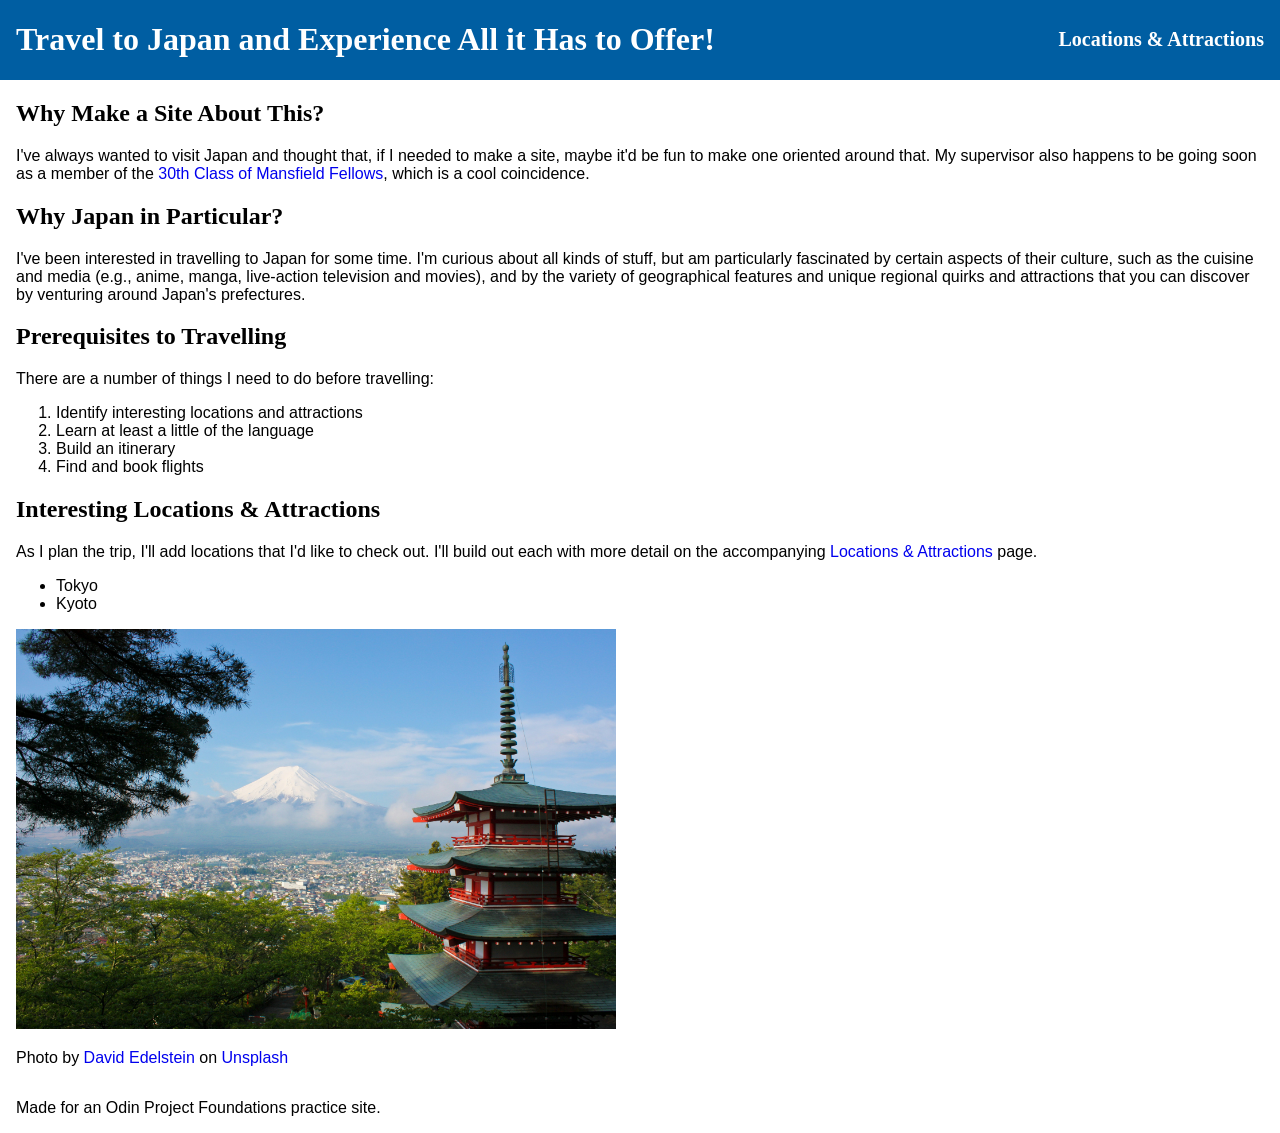
==== index.html @ c054cbf6 "add styling to body, header, and links Changes: - change body to a column-order flexbox - change hea" ====
<!DOCTYPE html>
<html lang="en">

  <head>
    <meta charset="UTF-8">
    <meta name="viewport" content="width=device-width, initial-scale=1.0">
    <link rel="stylesheet" href="css/style.css">
    <title>Japan Trip</title>
  </head>
  
  <body>
  
    <header>
      <h1>Travel to Japan and Experience All it Has to Offer!</h1>
      <a href="pages/attractions.html">Locations & Attractions</a>
    </header>
    
    <main>
      <h2>Why Make a Site About This?</h2>
      <p>I've always wanted to visit Japan and thought that, if I needed to
         make a site, maybe it'd be fun to make one oriented around that. My 
         supervisor also happens to be going soon as a member of the 
         <a href="https://mansfieldfellows.org/thirtieth-group-of-mansfield-fellows-announced/" target="_blank" rel="noreferrer">30th Class of Mansfield Fellows</a>, 
         which is a cool coincidence. 
      </p>
      
      <h2>Why Japan in Particular?</h2>
      <p>I've been interested in travelling to Japan for some time. I'm 
         curious about all kinds of stuff, but am particularly fascinated by 
         certain aspects of their culture, such as the cuisine and media (e.g., 
         anime, manga, live-action television and movies), and by the variety 
         of geographical features and unique regional quirks and attractions 
         that you can discover by venturing around Japan's prefectures.
      </p>
      
      <h2>Prerequisites to Travelling</h2>
      <p>There are a number of things I need to do before travelling:</p>
      <ol>
        <li>Identify interesting locations and attractions</li>
        <li>Learn at least a little of the language</li>
        <li>Build an itinerary</li>
        <li>Find and book flights</li>
      </ol>
      
      <h2>Interesting Locations & Attractions</h2>
      <p>As I plan the trip, I'll add locations that I'd like to check out. 
         I'll build out each with more detail on the accompanying 
         <a href="pages/attractions.html">Locations & Attractions</a> page.</p>
      <ul>
        <li>Tokyo</li>
        <li>Kyoto</li>
      </ul>
      
      <img src="img/mt_fuji.jpg" alt="The city of Fujiyoshida, Japan with Mt. Fuji in the distance" height="400" width="600"/>
      <p>Photo by <a href="https://unsplash.com/@jlhopes?utm_source=unsplash&utm_medium=referral&utm_content=creditCopyText">David Edelstein</a> on <a href="https://unsplash.com/photos/mount-fuji-japan-N4DbvTUDikw?utm_source=unsplash&utm_medium=referral&utm_content=creditCopyText">Unsplash</a></p>
    </main>
    
    <footer>
      <p>Made for an Odin Project Foundations practice site.</p>
    </footer>
    
  </body>
  
</html>
---- css/style.css ----
/* Variable Declaration */

:root {
  --light-accent: #a9aeb1;
  --gray-accent: #71767a;
  --dark-accent: #1b1b1b;
  --primary-accent: #005ea2;
  --secondary-accent: #d83933;
}

/* Base Styling */

body {
  margin: 0;
  font-size: 16px;
  font-family: Roboto, sans-serif;
  display: flex;
  flex-direction: column;
}

h1, h2, h3, h4, h5, h6 {
  font-family: Garamond, serif;
}

a {
  text-decoration: none;
  transition: all 0.3s ease;
}

a:hover {
  color: var(--primary-accent);
  border-bottom: solid 1px var(--primary-accent);
}

header, main, footer {
  padding: 0 1rem;
}

/* Header Styling */

header {
  background-color: var(--primary-accent);
  color: white;
  display: flex;
  align-items: center;
  justify-content: space-between;
}

header a {
  font: bold 20px Garamond, serif;
  color: white;
}

header a:hover {
  color: var(--light-accent);
  border-bottom-color: var(--light-accent);
}

/* Footer Styling */
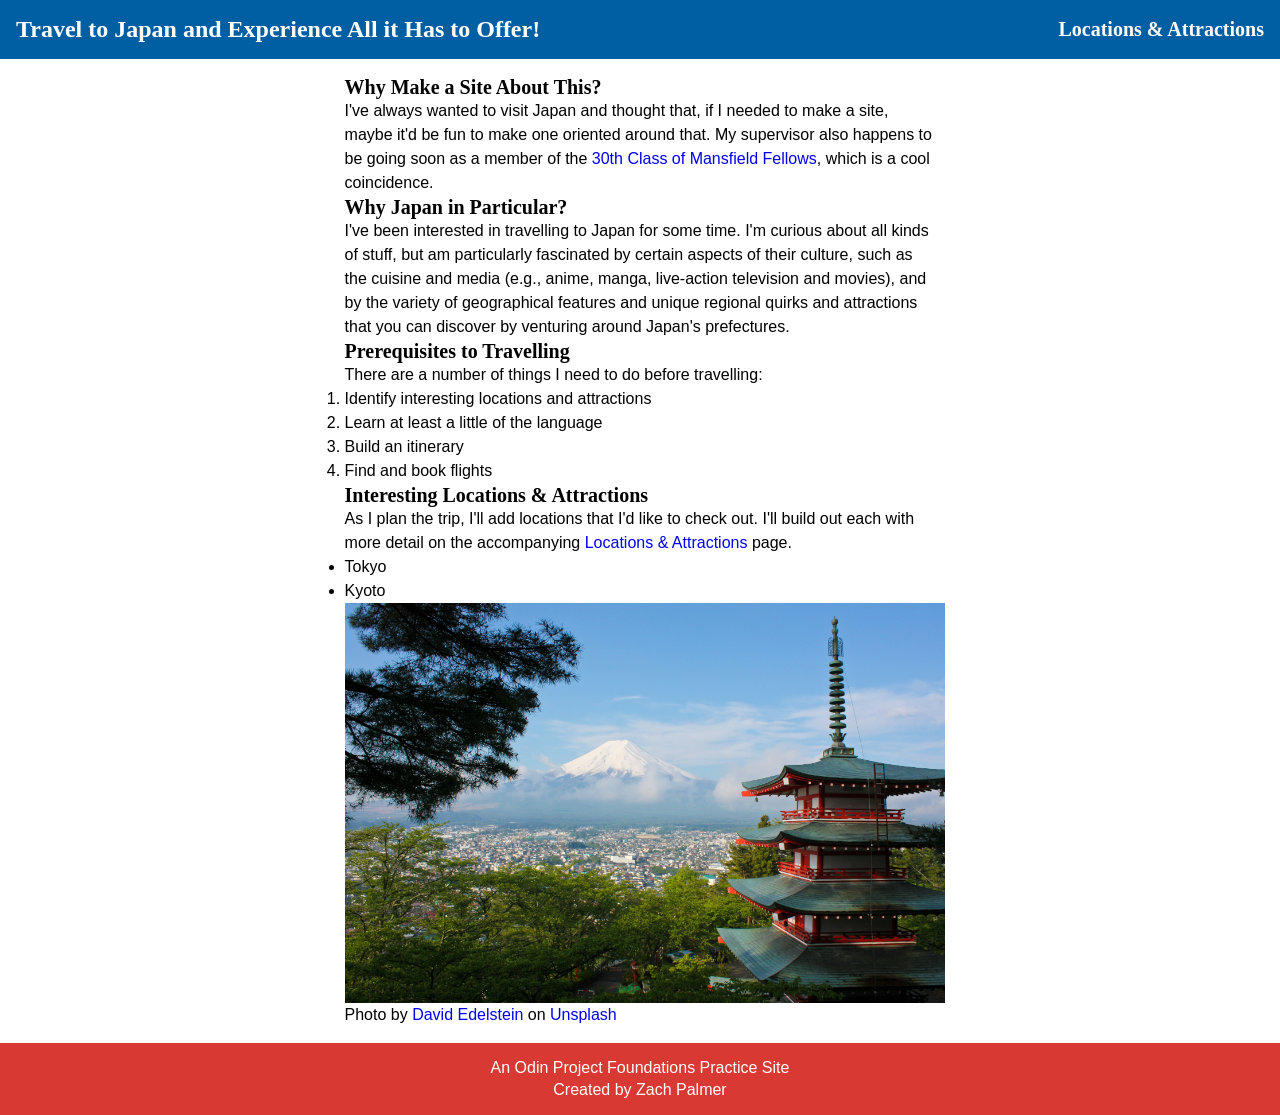
==== commit 5cd98cd3: "refactor: update footer styling/content and begin updating main section Changes: - change footer bac" ====
--- a/index.html
+++ b/index.html
@@ -57,7 +57,8 @@
     </main>
     
     <footer>
-      <p>Made for an Odin Project Foundations practice site.</p>
+      <div>An Odin Project Foundations Practice Site</div>
+      <div>Created by <a href="https://github.com/zopalmer14" target="_blank" rel="noreferrer">Zach Palmer</a></div>
     </footer>
     
   </body>
--- a/css/style.css
+++ b/css/style.css
@@ -1,3 +1,35 @@
+
+/* CSS Style Reset */
+
+/* http://meyerweb.com/eric/tools/css/reset/ 
+   v2.0 | 20110126
+   License: none (public domain)
+*/
+
+html, body, div, span, applet, object, iframe,
+h1, h2, h3, h4, h5, h6, p, blockquote, pre,
+a, abbr, acronym, address, big, cite, code,
+del, dfn, em, img, ins, kbd, q, s, samp,
+small, strike, strong, sub, sup, tt, var,
+b, u, i, center,
+dl, dt, dd, ol, ul, li,
+fieldset, form, label, legend,
+table, caption, tbody, tfoot, thead, tr, th, td,
+article, aside, canvas, details, embed, 
+figure, figcaption, footer, header, hgroup, 
+menu, nav, output, ruby, section, summary,
+time, mark, audio, video {
+  margin: 0;
+  padding: 0;
+  border: 0;
+  font-size: 100%;
+  font: inherit;
+  vertical-align: baseline;
+}
+
+*, *::before, *::after {
+  box-sizing: border-box;
+}
 
 /* Variable Declaration */
 
@@ -17,10 +49,20 @@
   font-family: Roboto, sans-serif;
   display: flex;
   flex-direction: column;
+  align-items: center;
 }
 
 h1, h2, h3, h4, h5, h6 {
+  font-weight: bold; 
   font-family: Garamond, serif;
+}
+
+h1 {
+  font-size: 24px;
+}
+
+h2 {
+  font-size: 20px;
 }
 
 a {
@@ -34,28 +76,52 @@
 }
 
 header, main, footer {
-  padding: 0 1rem;
+  padding: 1rem;
+  display: flex;
+}
+
+main, footer {
+  flex-direction: column;
+}
+
+header, footer {
+  width: 100%;
+  color: white;
+  align-items: center;
+}
+
+header a, footer a {
+  color: white;
+}
+
+header a:hover, footer a:hover {
+  color: var(--light-accent);
+  border-bottom-color: var(--light-accent);
 }
 
 /* Header Styling */
 
 header {
   background-color: var(--primary-accent);
-  color: white;
-  display: flex;
-  align-items: center;
   justify-content: space-between;
 }
 
 header a {
   font: bold 20px Garamond, serif;
-  color: white;
 }
 
-header a:hover {
-  color: var(--light-accent);
-  border-bottom-color: var(--light-accent);
+/* Main Styling */
+
+main {
+  max-width: 70ch;
+  line-height: 1.5rem;
 }
 
 /* Footer Styling */
 
+footer {
+  background-color: var(--secondary-accent);
+  justify-content: center;
+  gap: 0.25rem;
+}
+
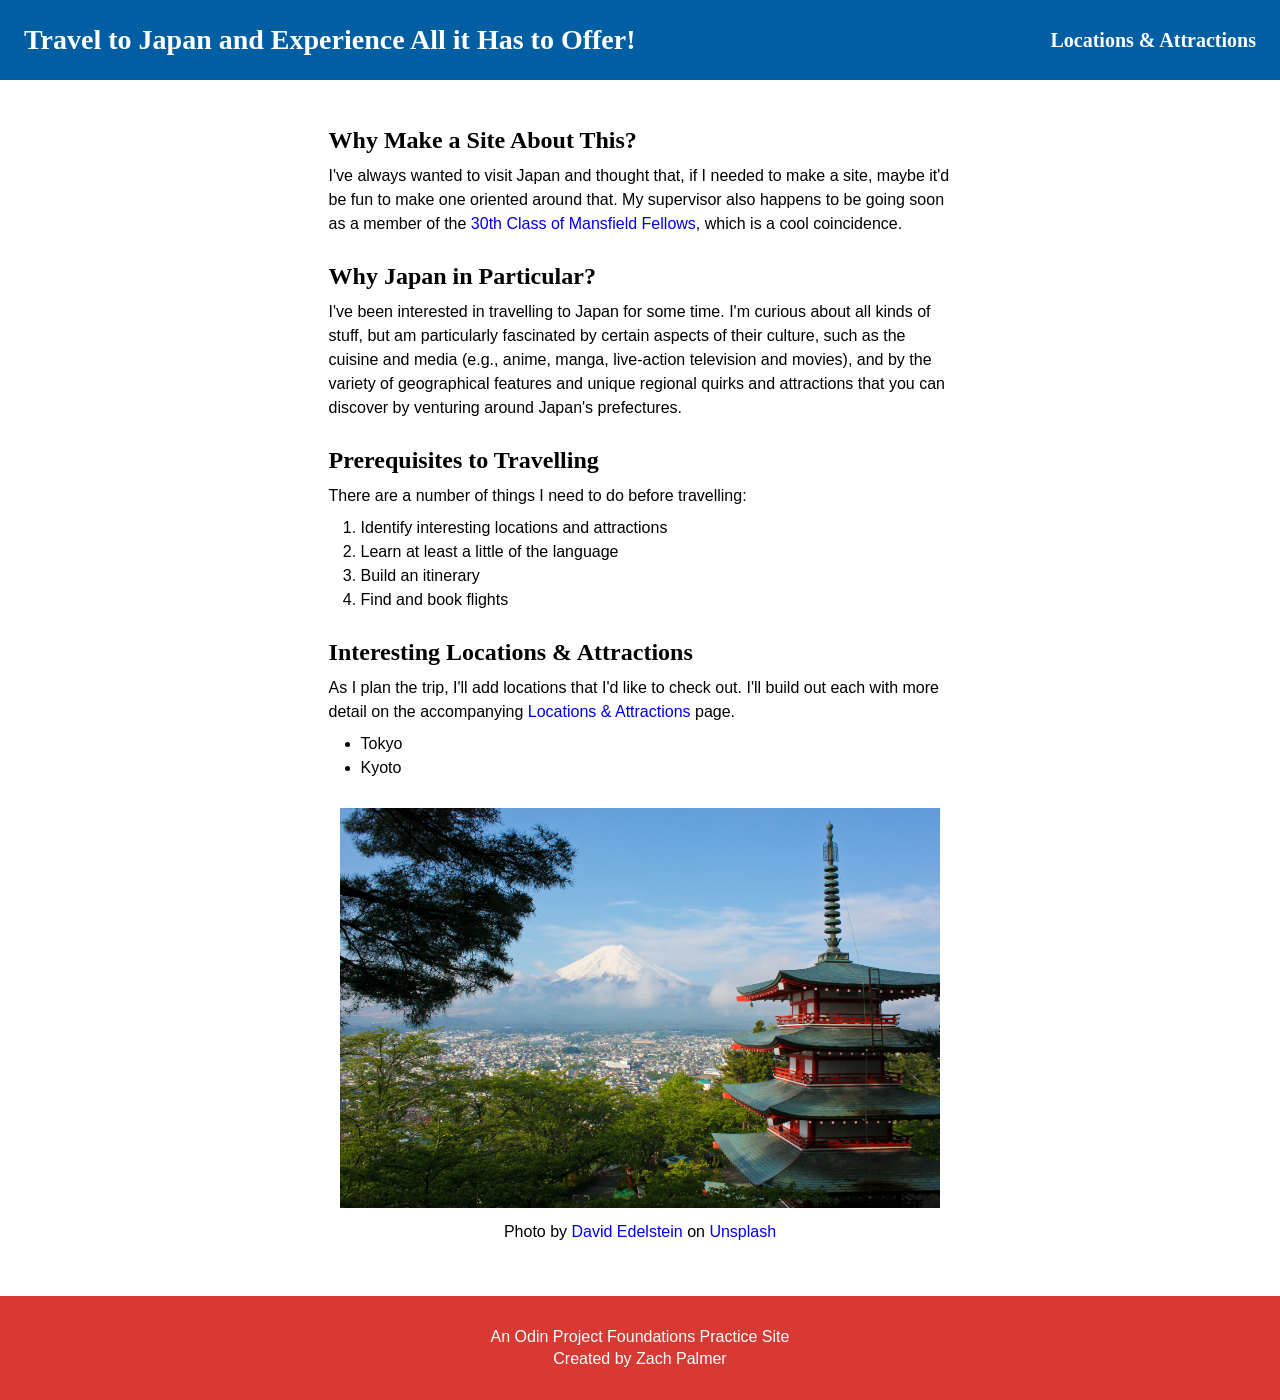
==== commit f46e8aa6: "refactor: reset base css styling and update main section styling recreate base css styling with a fe" ====
--- a/index.html
+++ b/index.html
@@ -12,48 +12,58 @@
   <body>
   
     <header>
-      <h1>Travel to Japan and Experience All it Has to Offer!</h1>
+      <a href="index.html"><h1>Travel to Japan and Experience All it Has to Offer!</h1></a>
       <a href="pages/attractions.html">Locations & Attractions</a>
     </header>
     
     <main>
-      <h2>Why Make a Site About This?</h2>
-      <p>I've always wanted to visit Japan and thought that, if I needed to
-         make a site, maybe it'd be fun to make one oriented around that. My 
-         supervisor also happens to be going soon as a member of the 
-         <a href="https://mansfieldfellows.org/thirtieth-group-of-mansfield-fellows-announced/" target="_blank" rel="noreferrer">30th Class of Mansfield Fellows</a>, 
-         which is a cool coincidence. 
-      </p>
+      <div class="list-div">
+        <h2>Why Make a Site About This?</h2>
+        <p>I've always wanted to visit Japan and thought that, if I needed to
+           make a site, maybe it'd be fun to make one oriented around that. My 
+           supervisor also happens to be going soon as a member of the 
+           <a href="https://mansfieldfellows.org/thirtieth-group-of-mansfield-fellows-announced/" target="_blank" rel="noreferrer">30th Class of Mansfield Fellows</a>, 
+           which is a cool coincidence. 
+        </p>
+      </div>
       
-      <h2>Why Japan in Particular?</h2>
-      <p>I've been interested in travelling to Japan for some time. I'm 
-         curious about all kinds of stuff, but am particularly fascinated by 
-         certain aspects of their culture, such as the cuisine and media (e.g., 
-         anime, manga, live-action television and movies), and by the variety 
-         of geographical features and unique regional quirks and attractions 
-         that you can discover by venturing around Japan's prefectures.
-      </p>
+      <div class="list-div">
+        <h2>Why Japan in Particular?</h2>
+        <p>I've been interested in travelling to Japan for some time. I'm 
+           curious about all kinds of stuff, but am particularly fascinated by 
+           certain aspects of their culture, such as the cuisine and media (e.g., 
+           anime, manga, live-action television and movies), and by the variety 
+           of geographical features and unique regional quirks and attractions 
+           that you can discover by venturing around Japan's prefectures.
+        </p>
+      </div>
       
-      <h2>Prerequisites to Travelling</h2>
-      <p>There are a number of things I need to do before travelling:</p>
-      <ol>
-        <li>Identify interesting locations and attractions</li>
-        <li>Learn at least a little of the language</li>
-        <li>Build an itinerary</li>
-        <li>Find and book flights</li>
-      </ol>
+      <div class="list-div">
+        <h2>Prerequisites to Travelling</h2>
+        <p>There are a number of things I need to do before travelling:</p>
+        <ol>
+          <li>Identify interesting locations and attractions</li>
+          <li>Learn at least a little of the language</li>
+          <li>Build an itinerary</li>
+          <li>Find and book flights</li>
+        </ol>
+      </div>
       
-      <h2>Interesting Locations & Attractions</h2>
-      <p>As I plan the trip, I'll add locations that I'd like to check out. 
-         I'll build out each with more detail on the accompanying 
-         <a href="pages/attractions.html">Locations & Attractions</a> page.</p>
-      <ul>
-        <li>Tokyo</li>
-        <li>Kyoto</li>
-      </ul>
+      <div class="list-div">
+        <h2>Interesting Locations & Attractions</h2>
+        <p>As I plan the trip, I'll add locations that I'd like to check out. 
+           I'll build out each with more detail on the accompanying 
+           <a href="pages/attractions.html">Locations & Attractions</a> page.</p>
+        <ul>
+          <li>Tokyo</li>
+          <li>Kyoto</li>
+        </ul>
+      </div>
       
-      <img src="img/mt_fuji.jpg" alt="The city of Fujiyoshida, Japan with Mt. Fuji in the distance" height="400" width="600"/>
-      <p>Photo by <a href="https://unsplash.com/@jlhopes?utm_source=unsplash&utm_medium=referral&utm_content=creditCopyText">David Edelstein</a> on <a href="https://unsplash.com/photos/mount-fuji-japan-N4DbvTUDikw?utm_source=unsplash&utm_medium=referral&utm_content=creditCopyText">Unsplash</a></p>
+      <div id="picture-div">
+        <img src="img/mt_fuji.jpg" alt="The city of Fujiyoshida, Japan with Mt. Fuji in the distance" height="400" width="600"/>
+        <p>Photo by <a href="https://unsplash.com/@jlhopes?utm_source=unsplash&utm_medium=referral&utm_content=creditCopyText">David Edelstein</a> on <a href="https://unsplash.com/photos/mount-fuji-japan-N4DbvTUDikw?utm_source=unsplash&utm_medium=referral&utm_content=creditCopyText">Unsplash</a></p>
+      </div>
     </main>
     
     <footer>
--- a/css/style.css
+++ b/css/style.css
@@ -57,14 +57,6 @@
   font-family: Garamond, serif;
 }
 
-h1 {
-  font-size: 24px;
-}
-
-h2 {
-  font-size: 20px;
-}
-
 a {
   text-decoration: none;
   transition: all 0.3s ease;
@@ -76,7 +68,6 @@
 }
 
 header, main, footer {
-  padding: 1rem;
   display: flex;
 }
 
@@ -104,6 +95,11 @@
 header {
   background-color: var(--primary-accent);
   justify-content: space-between;
+  padding: 1.5rem;
+}
+
+header h1 {
+  font-size: 28px;
 }
 
 header a {
@@ -115,6 +111,35 @@
 main {
   max-width: 70ch;
   line-height: 1.5rem;
+  padding: 3rem 0;
+  gap: 1.5rem;
+}
+
+main div {
+  display: flex;
+  flex-direction: column;
+}
+
+main div.list-div {
+
+}
+
+main div#picture-div {
+  align-items: center;
+  gap: 0.5rem;
+}
+
+main div h2 {
+  font-size: 24px;
+  padding-bottom: 0.5rem;
+}
+
+main div p, main div ol, main div ul {
+  padding: 0.25rem 0;
+}
+
+main div ol, main div ul {
+  padding-left: 2rem;
 }
 
 /* Footer Styling */
@@ -122,6 +147,7 @@
 footer {
   background-color: var(--secondary-accent);
   justify-content: center;
+  padding: 2rem;
   gap: 0.25rem;
 }
 
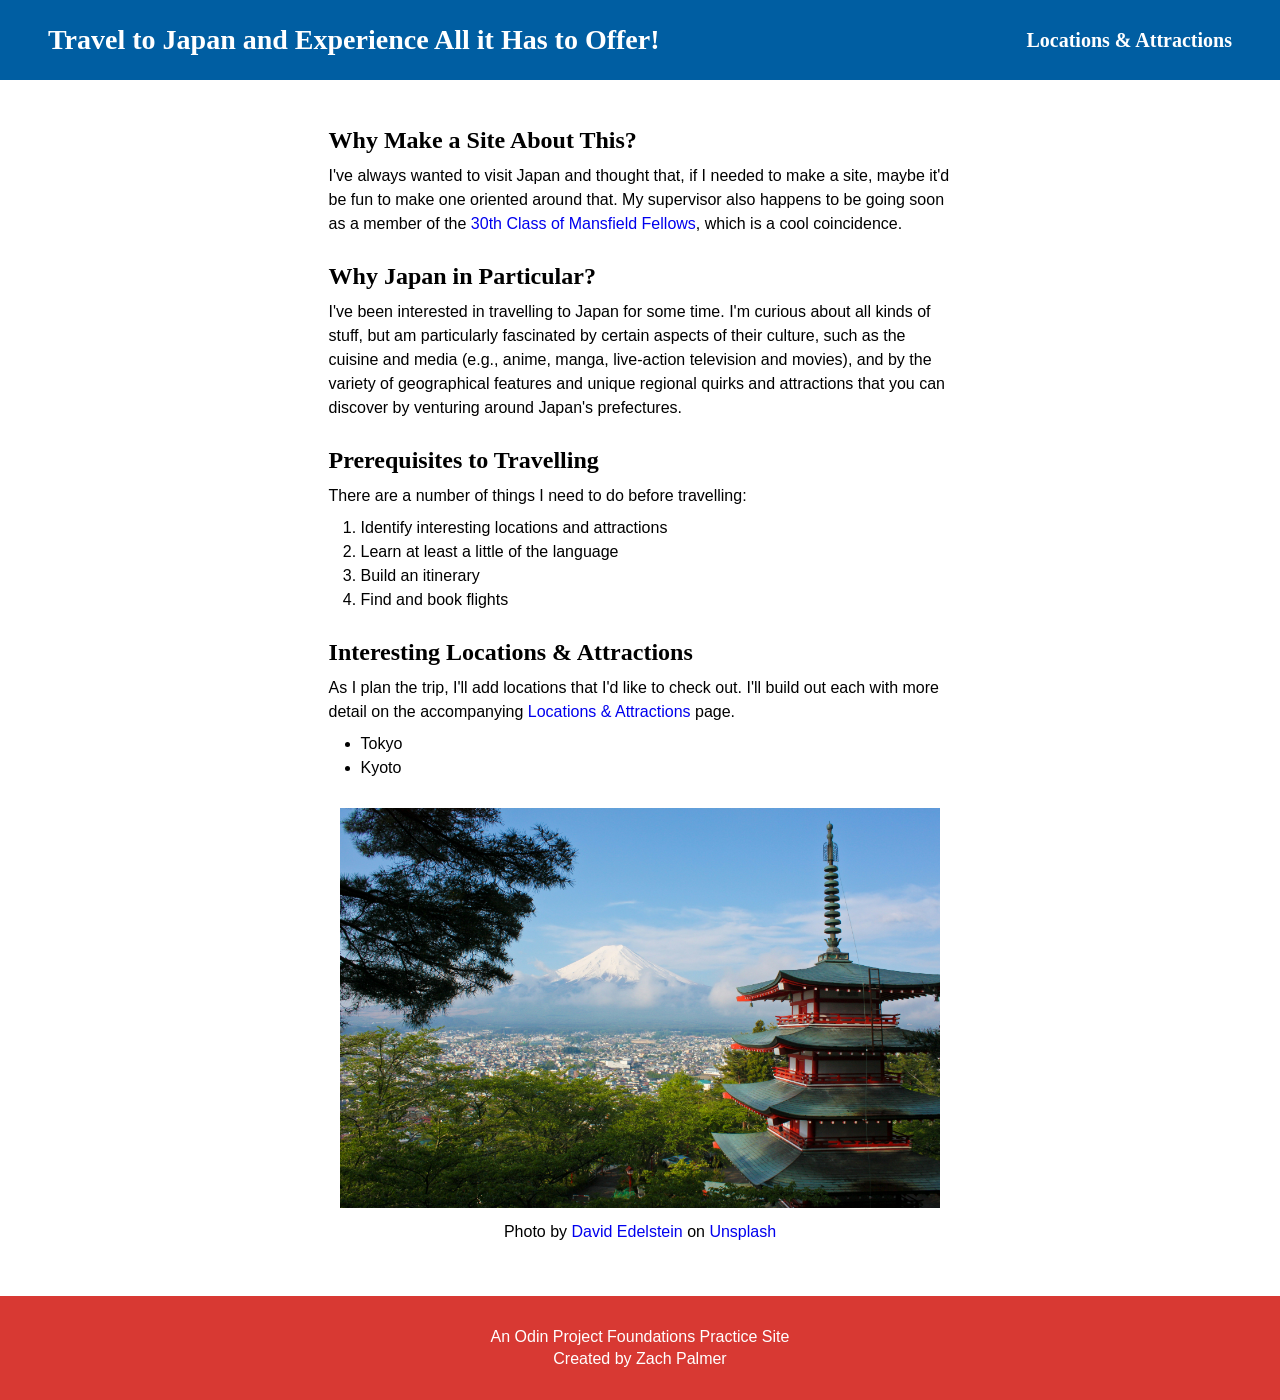
==== commit 9e558141: "refactor: extend styling to attractions.html add css/style.css to both .html files and generalize as" ====
--- a/index.html
+++ b/index.html
@@ -60,7 +60,7 @@
         </ul>
       </div>
       
-      <div id="picture-div">
+      <div class="img-div">
         <img src="img/mt_fuji.jpg" alt="The city of Fujiyoshida, Japan with Mt. Fuji in the distance" height="400" width="600"/>
         <p>Photo by <a href="https://unsplash.com/@jlhopes?utm_source=unsplash&utm_medium=referral&utm_content=creditCopyText">David Edelstein</a> on <a href="https://unsplash.com/photos/mount-fuji-japan-N4DbvTUDikw?utm_source=unsplash&utm_medium=referral&utm_content=creditCopyText">Unsplash</a></p>
       </div>
--- a/css/style.css
+++ b/css/style.css
@@ -95,7 +95,7 @@
 header {
   background-color: var(--primary-accent);
   justify-content: space-between;
-  padding: 1.5rem;
+  padding: 1.5rem 3rem;
 }
 
 header h1 {
@@ -115,16 +115,22 @@
   gap: 1.5rem;
 }
 
-main div {
+main div.split-div, main div.img-div, main div.list.div {
   display: flex;
+}
+
+main div.img-div, main div.list-div {
   flex-direction: column;
 }
 
-main div.list-div {
-
+main div.split-div {
+  max-width: 100%;
+  align-items: center;
+  justify-content: space-between;
+  gap: 2rem;
 }
 
-main div#picture-div {
+main div.img-div {
   align-items: center;
   gap: 0.5rem;
 }
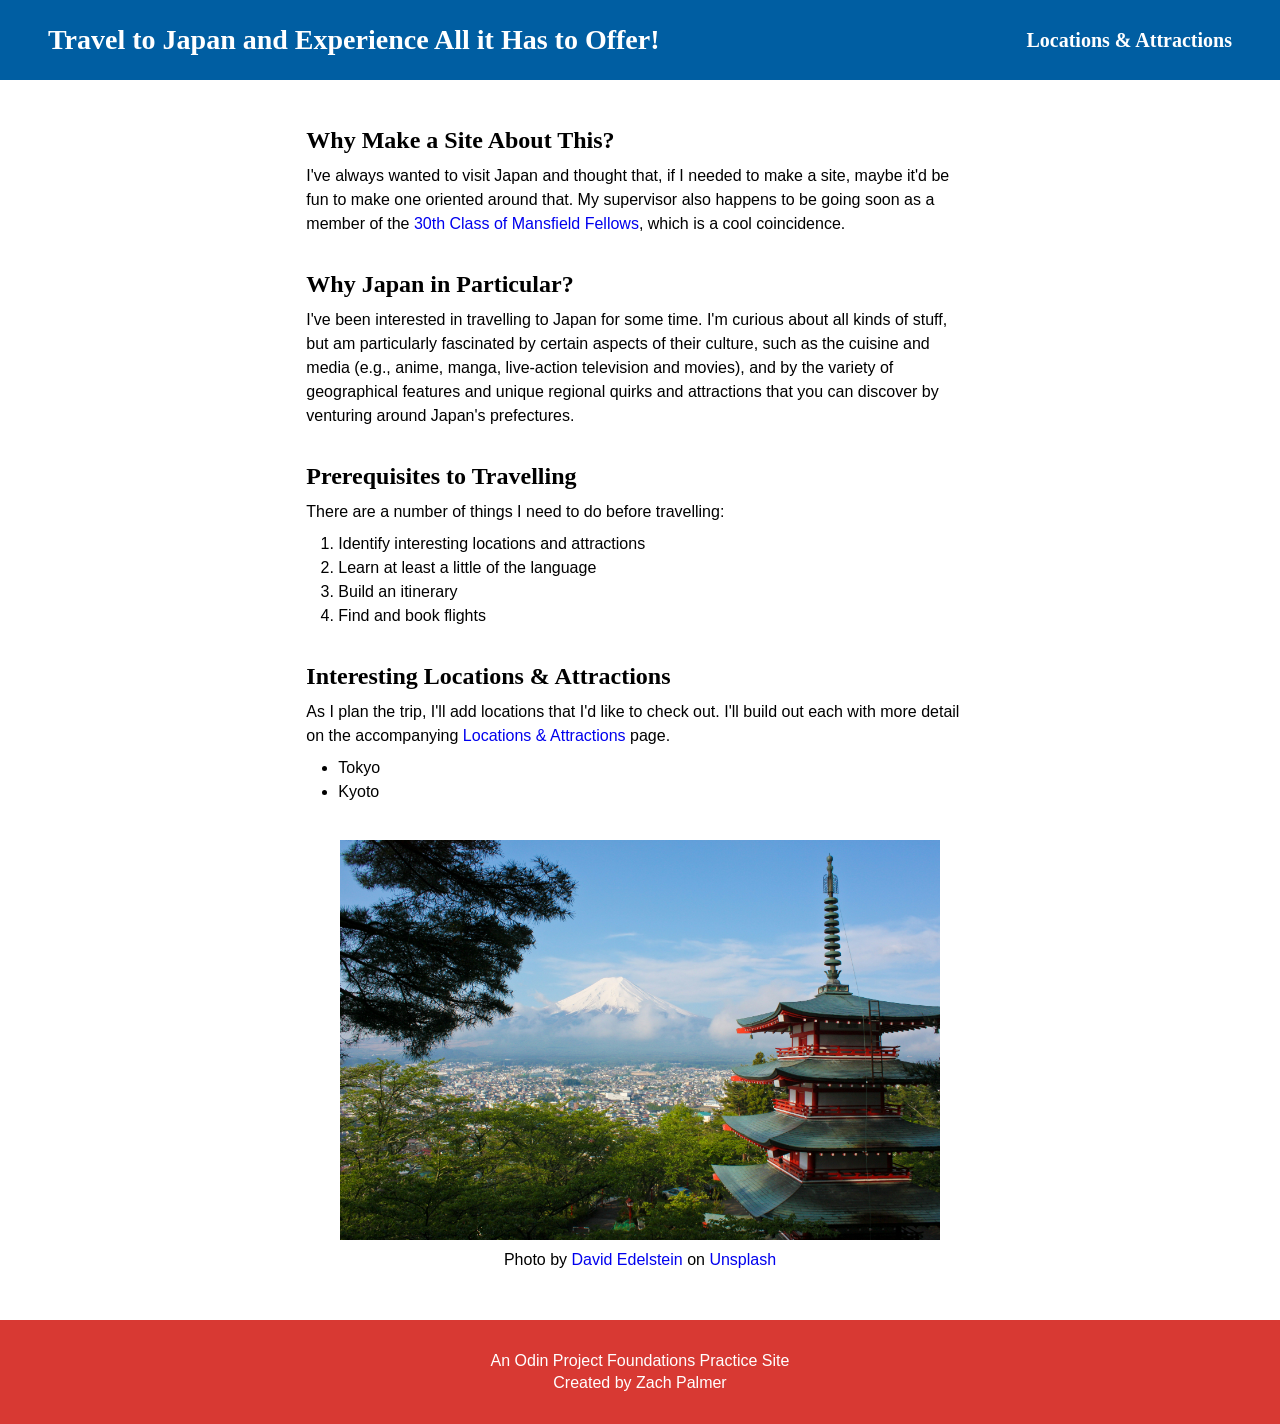
==== commit 5ccf7de1: "refactor: update attractions.html styling gradually worked towards a side-by-side display with the l" ====
--- a/index.html
+++ b/index.html
@@ -53,7 +53,8 @@
         <h2>Interesting Locations & Attractions</h2>
         <p>As I plan the trip, I'll add locations that I'd like to check out. 
            I'll build out each with more detail on the accompanying 
-           <a href="pages/attractions.html">Locations & Attractions</a> page.</p>
+           <a href="pages/attractions.html">Locations & Attractions</a> page.
+        </p>
         <ul>
           <li>Tokyo</li>
           <li>Kyoto</li>
@@ -62,7 +63,7 @@
       
       <div class="img-div">
         <img src="img/mt_fuji.jpg" alt="The city of Fujiyoshida, Japan with Mt. Fuji in the distance" height="400" width="600"/>
-        <p>Photo by <a href="https://unsplash.com/@jlhopes?utm_source=unsplash&utm_medium=referral&utm_content=creditCopyText">David Edelstein</a> on <a href="https://unsplash.com/photos/mount-fuji-japan-N4DbvTUDikw?utm_source=unsplash&utm_medium=referral&utm_content=creditCopyText">Unsplash</a></p>
+        <div>Photo by <a href="https://unsplash.com/@jlhopes?utm_source=unsplash&utm_medium=referral&utm_content=creditCopyText">David Edelstein</a> on <a href="https://unsplash.com/photos/mount-fuji-japan-N4DbvTUDikw?utm_source=unsplash&utm_medium=referral&utm_content=creditCopyText">Unsplash</a></div>
       </div>
     </main>
     
--- a/css/style.css
+++ b/css/style.css
@@ -109,10 +109,10 @@
 /* Main Styling */
 
 main {
-  max-width: 70ch;
+  max-width: 75ch;
   line-height: 1.5rem;
   padding: 3rem 0;
-  gap: 1.5rem;
+  gap: 2rem;
 }
 
 main div.split-div, main div.img-div, main div.list.div {
@@ -124,10 +124,9 @@
 }
 
 main div.split-div {
-  max-width: 100%;
   align-items: center;
   justify-content: space-between;
-  gap: 2rem;
+  gap: 3rem;
 }
 
 main div.img-div {
@@ -140,12 +139,25 @@
   padding-bottom: 0.5rem;
 }
 
+main div h2.location-h2 {
+  padding-bottom: 1rem;
+}
+
+main div h3 {
+  font-size: 20px;
+  padding: 0.25rem 0;
+}
+
 main div p, main div ol, main div ul {
   padding: 0.25rem 0;
 }
 
 main div ol, main div ul {
   padding-left: 2rem;
+}
+
+main div ul.activity-list {
+  padding-bottom: 2rem;
 }
 
 /* Footer Styling */
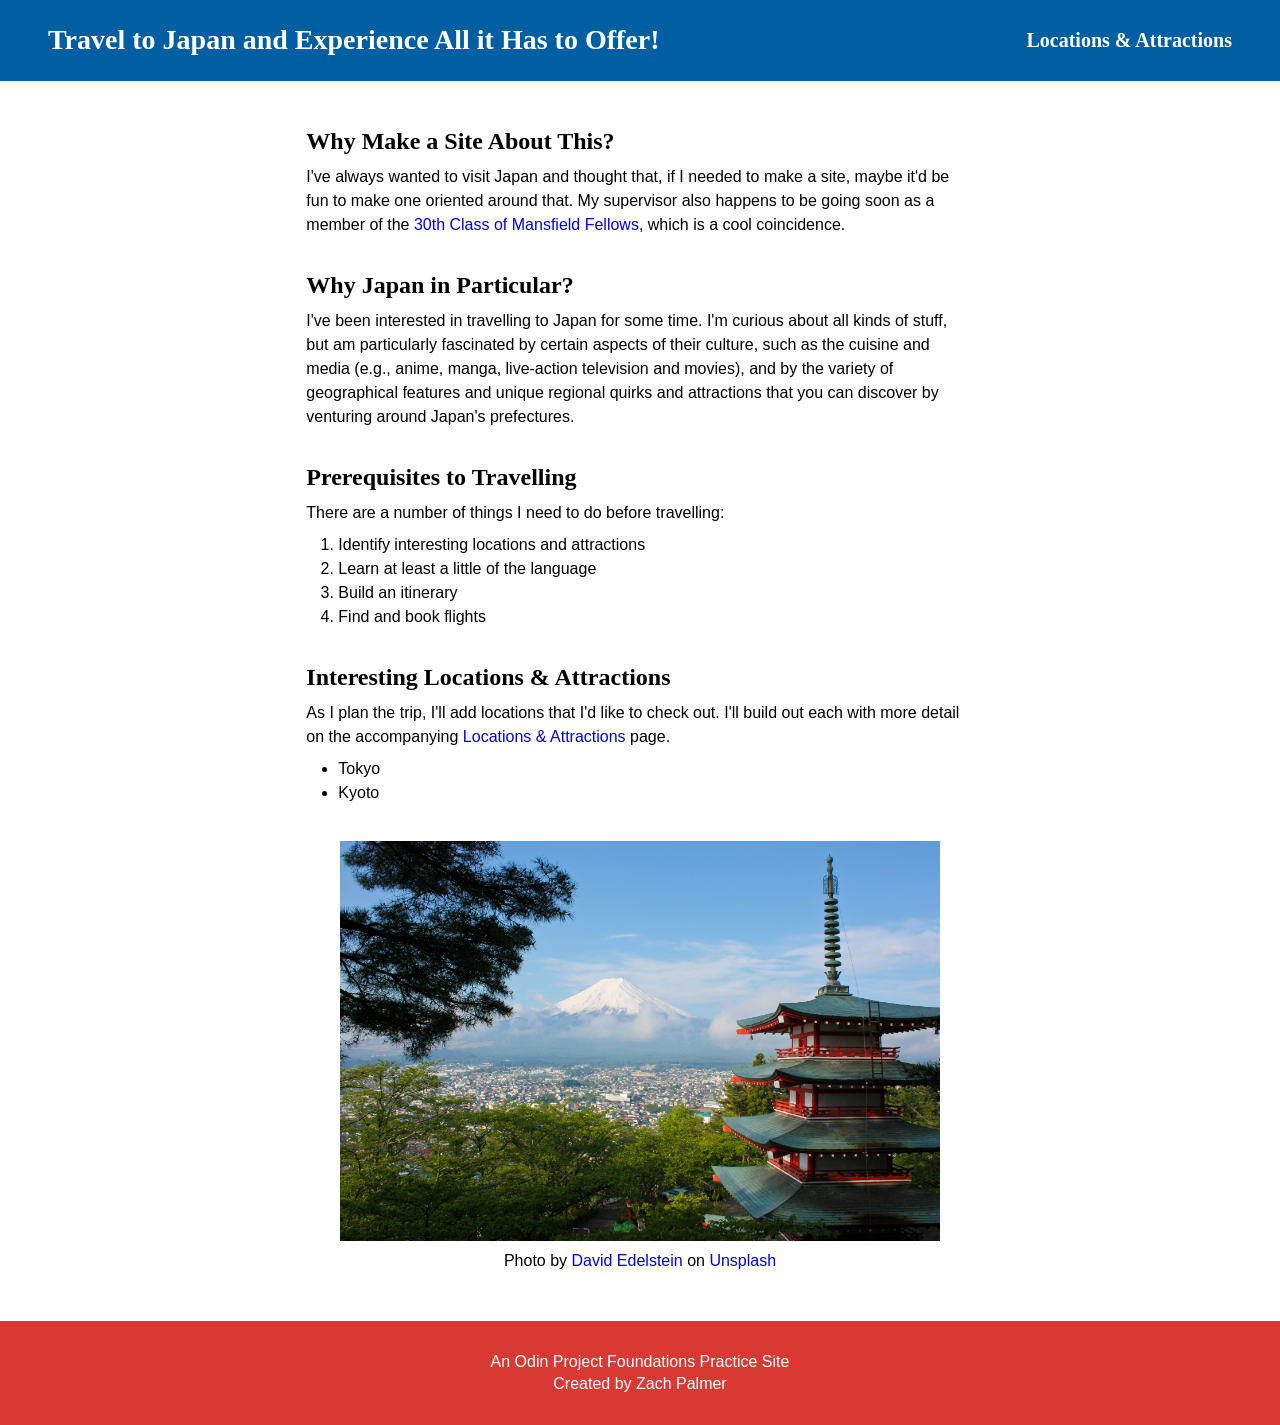
==== commit 64bbd681: "refactor: adjust class names for greater readability/conciseness" ====
--- a/index.html
+++ b/index.html
@@ -11,13 +11,13 @@
   
   <body>
   
-    <header>
+    <header class="flex">
       <a href="index.html"><h1>Travel to Japan and Experience All it Has to Offer!</h1></a>
       <a href="pages/attractions.html">Locations & Attractions</a>
     </header>
     
-    <main>
-      <div class="list-div">
+    <main class="flex column">
+      <div class="flex column">
         <h2>Why Make a Site About This?</h2>
         <p>I've always wanted to visit Japan and thought that, if I needed to
            make a site, maybe it'd be fun to make one oriented around that. My 
@@ -27,7 +27,7 @@
         </p>
       </div>
       
-      <div class="list-div">
+      <div class="flex column">
         <h2>Why Japan in Particular?</h2>
         <p>I've been interested in travelling to Japan for some time. I'm 
            curious about all kinds of stuff, but am particularly fascinated by 
@@ -38,7 +38,7 @@
         </p>
       </div>
       
-      <div class="list-div">
+      <div class="flex column">
         <h2>Prerequisites to Travelling</h2>
         <p>There are a number of things I need to do before travelling:</p>
         <ol>
@@ -49,7 +49,7 @@
         </ol>
       </div>
       
-      <div class="list-div">
+      <div class="flex column">
         <h2>Interesting Locations & Attractions</h2>
         <p>As I plan the trip, I'll add locations that I'd like to check out. 
            I'll build out each with more detail on the accompanying 
@@ -61,13 +61,13 @@
         </ul>
       </div>
       
-      <div class="img-div">
+      <div class="flex column img">
         <img src="img/mt_fuji.jpg" alt="The city of Fujiyoshida, Japan with Mt. Fuji in the distance" height="400" width="600"/>
         <div>Photo by <a href="https://unsplash.com/@jlhopes?utm_source=unsplash&utm_medium=referral&utm_content=creditCopyText">David Edelstein</a> on <a href="https://unsplash.com/photos/mount-fuji-japan-N4DbvTUDikw?utm_source=unsplash&utm_medium=referral&utm_content=creditCopyText">Unsplash</a></div>
       </div>
     </main>
     
-    <footer>
+    <footer class="flex column">
       <div>An Odin Project Foundations Practice Site</div>
       <div>Created by <a href="https://github.com/zopalmer14" target="_blank" rel="noreferrer">Zach Palmer</a></div>
     </footer>
--- a/css/style.css
+++ b/css/style.css
@@ -27,10 +27,6 @@
   vertical-align: baseline;
 }
 
-*, *::before, *::after {
-  box-sizing: border-box;
-}
-
 /* Variable Declaration */
 
 :root {
@@ -42,6 +38,18 @@
 }
 
 /* Base Styling */
+
+*, *::before, *::after {
+  box-sizing: border-box;
+}
+
+.flex {
+  display: flex;
+}
+
+.column {
+  flex-direction: column;
+}
 
 body {
   margin: 0;
@@ -59,35 +67,31 @@
 
 a {
   text-decoration: none;
+  border-bottom: solid 1px transparent;
   transition: all 0.3s ease;
 }
 
 a:hover {
   color: var(--primary-accent);
-  border-bottom: solid 1px var(--primary-accent);
+  border-bottom-color: var(--primary-accent);
 }
 
-header, main, footer {
-  display: flex;
-}
-
-main, footer {
-  flex-direction: column;
-}
-
-header, footer {
+header, 
+footer {
   width: 100%;
   color: white;
   align-items: center;
 }
 
-header a, footer a {
+header a, 
+footer a {
   color: white;
 }
 
-header a:hover, footer a:hover {
+header a:hover, 
+footer a:hover {
   color: var(--light-accent);
-  border-bottom-color: var(--light-accent);
+  border-bottom-color: transparent;
 }
 
 /* Header Styling */
@@ -115,21 +119,13 @@
   gap: 2rem;
 }
 
-main div.split-div, main div.img-div, main div.list.div {
-  display: flex;
-}
-
-main div.img-div, main div.list-div {
-  flex-direction: column;
-}
-
-main div.split-div {
+main div.split {
   align-items: center;
   justify-content: space-between;
   gap: 3rem;
 }
 
-main div.img-div {
+main div.img {
   align-items: center;
   gap: 0.5rem;
 }
@@ -139,7 +135,7 @@
   padding-bottom: 0.5rem;
 }
 
-main div h2.location-h2 {
+main div h2.extra-padding {
   padding-bottom: 1rem;
 }
 
@@ -148,11 +144,14 @@
   padding: 0.25rem 0;
 }
 
-main div p, main div ol, main div ul {
+main div p, 
+main div ol, 
+main div ul {
   padding: 0.25rem 0;
 }
 
-main div ol, main div ul {
+main div ol,
+main div ul {
   padding-left: 2rem;
 }
 
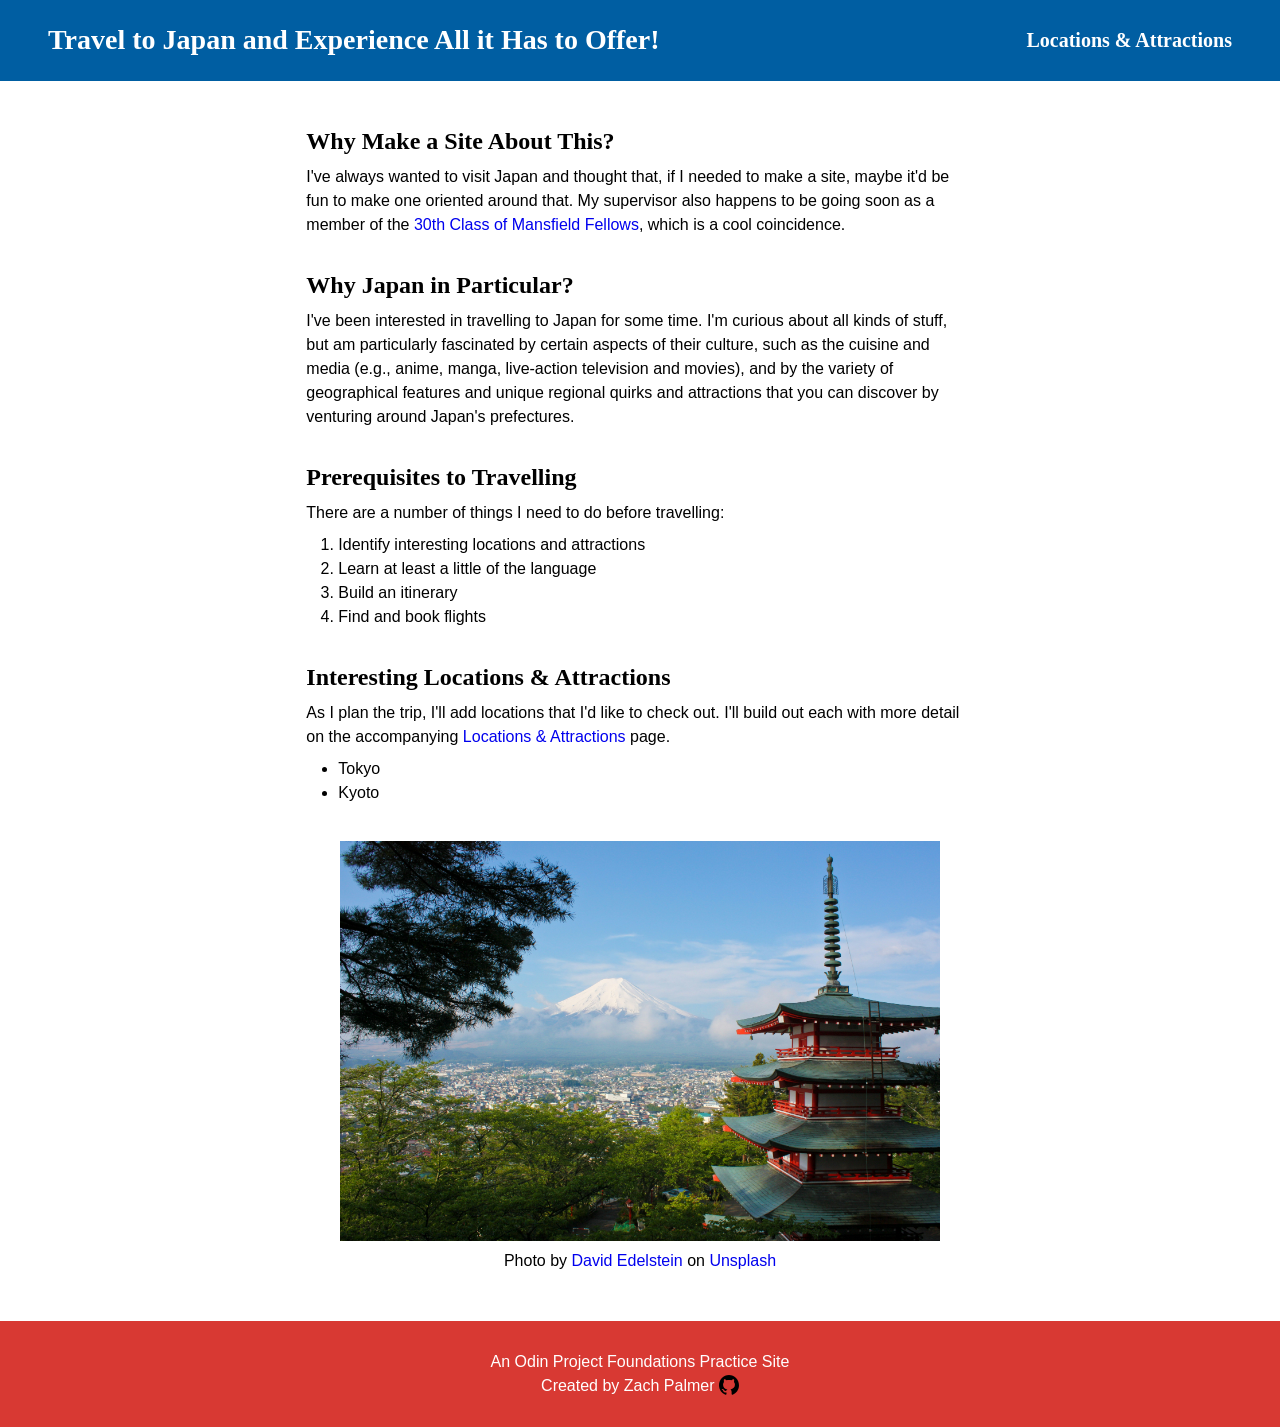
==== commit 91efdfee: "feat: add GitHub logo to footer" ====
--- a/index.html
+++ b/index.html
@@ -69,7 +69,7 @@
     
     <footer class="flex column">
       <div>An Odin Project Foundations Practice Site</div>
-      <div>Created by <a href="https://github.com/zopalmer14" target="_blank" rel="noreferrer">Zach Palmer</a></div>
+      <div>Created by <a href="https://github.com/zopalmer14" target="_blank" rel="noreferrer">Zach Palmer<img src="img/github_logo_black.svg" alt="The GitHub logo in black" height="20" width="auto"/></a></div>
     </footer>
     
   </body>
--- a/css/style.css
+++ b/css/style.css
@@ -168,3 +168,8 @@
   gap: 0.25rem;
 }
 
+footer img {
+  vertical-align: bottom;
+  margin-left: 0.25rem;
+}
+
